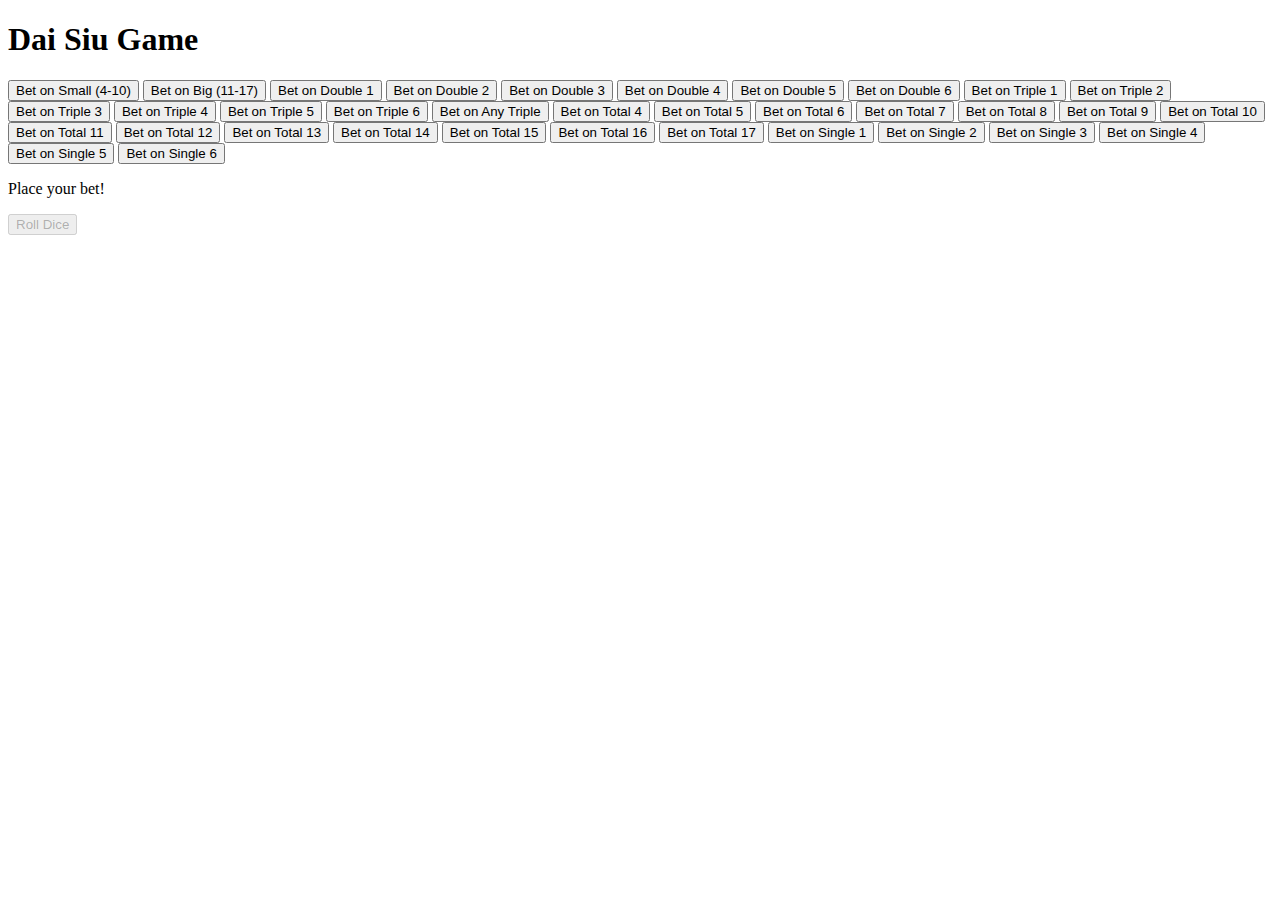
==== idex.html @ 5a91f17e "Create idex.html" ====
<!DOCTYPE html>
<html lang="en">
<head>
    <meta charset="UTF-8">
    <meta name="viewport" content="width=device-width, initial-scale=1.0">
    <title>Dai Siu Game</title>
    <link rel="stylesheet" href="styles.css">
</head>
<body>
    <div class="container">
        <h1>Dai Siu Game</h1>
        <div class="betting-options">
            <button onclick="placeBet('small')">Bet on Small (4-10)</button>
            <button onclick="placeBet('big')">Bet on Big (11-17)</button>
            <button onclick="placeBet('double-1')">Bet on Double 1</button>
            <button onclick="placeBet('double-2')">Bet on Double 2</button>
            <button onclick="placeBet('double-3')">Bet on Double 3</button>
            <button onclick="placeBet('double-4')">Bet on Double 4</button>
            <button onclick="placeBet('double-5')">Bet on Double 5</button>
            <button onclick="placeBet('double-6')">Bet on Double 6</button>
            <button onclick="placeBet('triple-1')">Bet on Triple 1</button>
            <button onclick="placeBet('triple-2')">Bet on Triple 2</button>
            <button onclick="placeBet('triple-3')">Bet on Triple 3</button>
            <button onclick="placeBet('triple-4')">Bet on Triple 4</button>
            <button onclick="placeBet('triple-5')">Bet on Triple 5</button>
            <button onclick="placeBet('triple-6')">Bet on Triple 6</button>
            <button onclick="placeBet('any-triple')">Bet on Any Triple</button>
            <button onclick="placeBet('total-4')">Bet on Total 4</button>
            <button onclick="placeBet('total-5')">Bet on Total 5</button>
            <button onclick="placeBet('total-6')">Bet on Total 6</button>
            <button onclick="placeBet('total-7')">Bet on Total 7</button>
            <button onclick="placeBet('total-8')">Bet on Total 8</button>
            <button onclick="placeBet('total-9')">Bet on Total 9</button>
            <button onclick="placeBet('total-10')">Bet on Total 10</button>
            <button onclick="placeBet('total-11')">Bet on Total 11</button>
            <button onclick="placeBet('total-12')">Bet on Total 12</button>
            <button onclick="placeBet('total-13')">Bet on Total 13</button>
            <button onclick="placeBet('total-14')">Bet on Total 14</button>
            <button onclick="placeBet('total-15')">Bet on Total 15</button>
            <button onclick="placeBet('total-16')">Bet on Total 16</button>
            <button onclick="placeBet('total-17')">Bet on Total 17</button>
            <button onclick="placeBet('single-1')">Bet on Single 1</button>
            <button onclick="placeBet('single-2')">Bet on Single 2</button>
            <button onclick="placeBet('single-3')">Bet on Single 3</button>
            <button onclick="placeBet('single-4')">Bet on Single 4</button>
            <button onclick="placeBet('single-5')">Bet on Single 5</button>
            <button onclick="placeBet('single-6')">Bet on Single 6</button>
        </div>
        <div class="game-info">
            <p id="bet-info">Place your bet!</p>
            <button id="roll-dice" onclick="rollDice()" disabled>Roll Dice</button>
        </div>
        <div class="dice-results">
            <p id="dice-result"></p>
        </div>
        <div class="game-result">
            <p id="result"></p>
        </div>
    </div>
    <script src="script.js"></script>
</body>
</html>
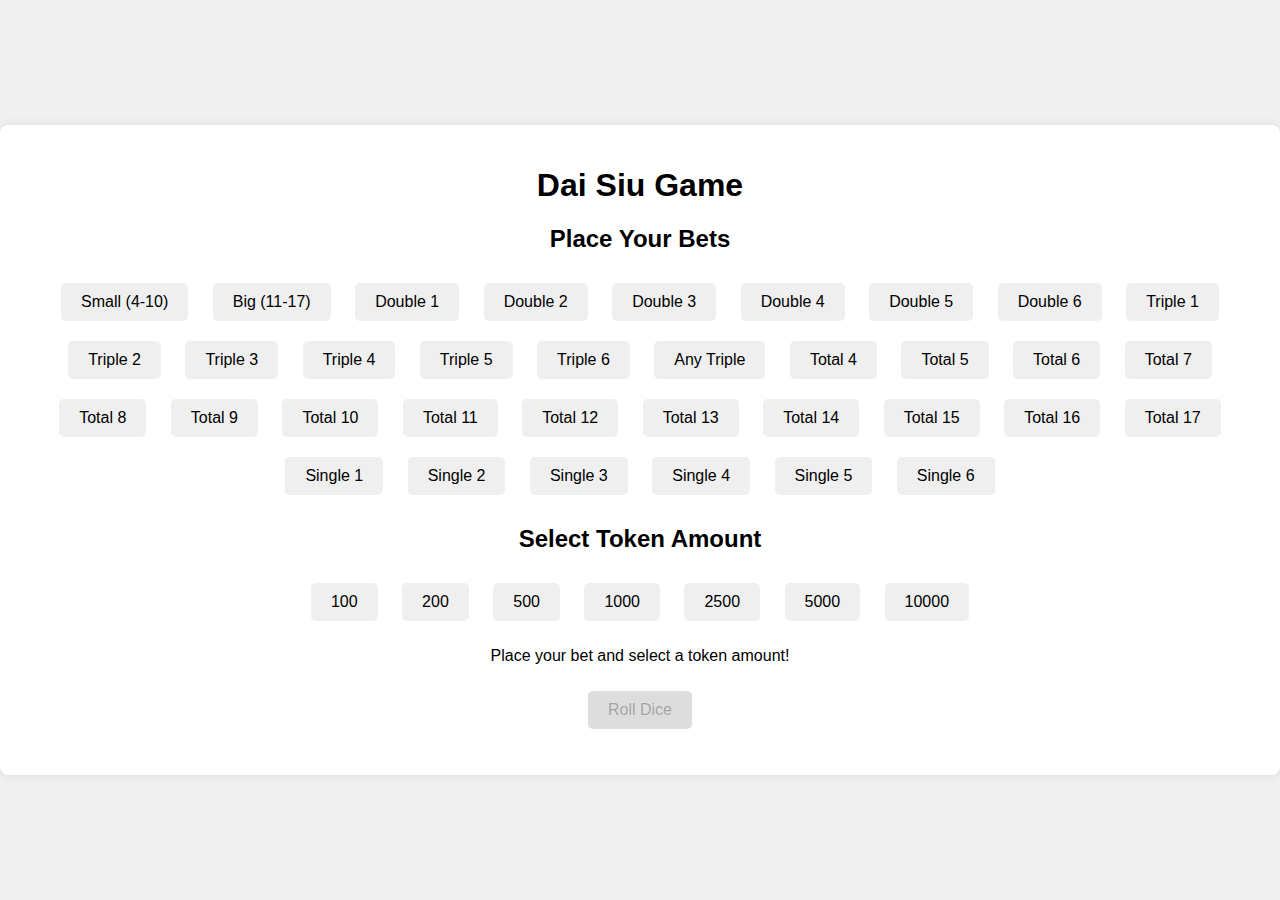
==== commit 0a221493: "Update idex.html" ====
--- a/idex.html
+++ b/idex.html
@@ -10,44 +10,60 @@
     <div class="container">
         <h1>Dai Siu Game</h1>
         <div class="betting-options">
-            <button onclick="placeBet('small')">Bet on Small (4-10)</button>
-            <button onclick="placeBet('big')">Bet on Big (11-17)</button>
-            <button onclick="placeBet('double-1')">Bet on Double 1</button>
-            <button onclick="placeBet('double-2')">Bet on Double 2</button>
-            <button onclick="placeBet('double-3')">Bet on Double 3</button>
-            <button onclick="placeBet('double-4')">Bet on Double 4</button>
-            <button onclick="placeBet('double-5')">Bet on Double 5</button>
-            <button onclick="placeBet('double-6')">Bet on Double 6</button>
-            <button onclick="placeBet('triple-1')">Bet on Triple 1</button>
-            <button onclick="placeBet('triple-2')">Bet on Triple 2</button>
-            <button onclick="placeBet('triple-3')">Bet on Triple 3</button>
-            <button onclick="placeBet('triple-4')">Bet on Triple 4</button>
-            <button onclick="placeBet('triple-5')">Bet on Triple 5</button>
-            <button onclick="placeBet('triple-6')">Bet on Triple 6</button>
-            <button onclick="placeBet('any-triple')">Bet on Any Triple</button>
-            <button onclick="placeBet('total-4')">Bet on Total 4</button>
-            <button onclick="placeBet('total-5')">Bet on Total 5</button>
-            <button onclick="placeBet('total-6')">Bet on Total 6</button>
-            <button onclick="placeBet('total-7')">Bet on Total 7</button>
-            <button onclick="placeBet('total-8')">Bet on Total 8</button>
-            <button onclick="placeBet('total-9')">Bet on Total 9</button>
-            <button onclick="placeBet('total-10')">Bet on Total 10</button>
-            <button onclick="placeBet('total-11')">Bet on Total 11</button>
-            <button onclick="placeBet('total-12')">Bet on Total 12</button>
-            <button onclick="placeBet('total-13')">Bet on Total 13</button>
-            <button onclick="placeBet('total-14')">Bet on Total 14</button>
-            <button onclick="placeBet('total-15')">Bet on Total 15</button>
-            <button onclick="placeBet('total-16')">Bet on Total 16</button>
-            <button onclick="placeBet('total-17')">Bet on Total 17</button>
-            <button onclick="placeBet('single-1')">Bet on Single 1</button>
-            <button onclick="placeBet('single-2')">Bet on Single 2</button>
-            <button onclick="placeBet('single-3')">Bet on Single 3</button>
-            <button onclick="placeBet('single-4')">Bet on Single 4</button>
-            <button onclick="placeBet('single-5')">Bet on Single 5</button>
-            <button onclick="placeBet('single-6')">Bet on Single 6</button>
+            <h2>Place Your Bets</h2>
+            <div class="bet-buttons">
+                <button onclick="placeBet('small')">Small (4-10)</button>
+                <button onclick="placeBet('big')">Big (11-17)</button>
+                <!-- Add buttons for other bets here... -->
+                <button onclick="placeBet('double-1')">Double 1</button>
+                <button onclick="placeBet('double-2')">Double 2</button>
+                <button onclick="placeBet('double-3')">Double 3</button>
+                <button onclick="placeBet('double-4')">Double 4</button>
+                <button onclick="placeBet('double-5')">Double 5</button>
+                <button onclick="placeBet('double-6')">Double 6</button>
+                <button onclick="placeBet('triple-1')">Triple 1</button>
+                <button onclick="placeBet('triple-2')">Triple 2</button>
+                <button onclick="placeBet('triple-3')">Triple 3</button>
+                <button onclick="placeBet('triple-4')">Triple 4</button>
+                <button onclick="placeBet('triple-5')">Triple 5</button>
+                <button onclick="placeBet('triple-6')">Triple 6</button>
+                <button onclick="placeBet('any-triple')">Any Triple</button>
+                <button onclick="placeBet('total-4')">Total 4</button>
+                <button onclick="placeBet('total-5')">Total 5</button>
+                <button onclick="placeBet('total-6')">Total 6</button>
+                <button onclick="placeBet('total-7')">Total 7</button>
+                <button onclick="placeBet('total-8')">Total 8</button>
+                <button onclick="placeBet('total-9')">Total 9</button>
+                <button onclick="placeBet('total-10')">Total 10</button>
+                <button onclick="placeBet('total-11')">Total 11</button>
+                <button onclick="placeBet('total-12')">Total 12</button>
+                <button onclick="placeBet('total-13')">Total 13</button>
+                <button onclick="placeBet('total-14')">Total 14</button>
+                <button onclick="placeBet('total-15')">Total 15</button>
+                <button onclick="placeBet('total-16')">Total 16</button>
+                <button onclick="placeBet('total-17')">Total 17</button>
+                <button onclick="placeBet('single-1')">Single 1</button>
+                <button onclick="placeBet('single-2')">Single 2</button>
+                <button onclick="placeBet('single-3')">Single 3</button>
+                <button onclick="placeBet('single-4')">Single 4</button>
+                <button onclick="placeBet('single-5')">Single 5</button>
+                <button onclick="placeBet('single-6')">Single 6</button>
+            </div>
+        </div>
+        <div class="token-options">
+            <h2>Select Token Amount</h2>
+            <div class="token-buttons">
+                <button onclick="selectToken(100)">100</button>
+                <button onclick="selectToken(200)">200</button>
+                <button onclick="selectToken(500)">500</button>
+                <button onclick="selectToken(1000)">1000</button>
+                <button onclick="selectToken(2500)">2500</button>
+                <button onclick="selectToken(5000)">5000</button>
+                <button onclick="selectToken(10000)">10000</button>
+            </div>
         </div>
         <div class="game-info">
-            <p id="bet-info">Place your bet!</p>
+            <p id="bet-info">Place your bet and select a token amount!</p>
             <button id="roll-dice" onclick="rollDice()" disabled>Roll Dice</button>
         </div>
         <div class="dice-results">
--- a/styles.css
+++ b/styles.css
@@ -0,0 +1,31 @@
+body {
+    font-family: Arial, sans-serif;
+    background-color: #f0f0f0;
+    display: flex;
+    justify-content: center;
+    align-items: center;
+    height: 100vh;
+    margin: 0;
+}
+
+.container {
+    text-align: center;
+    background: white;
+    padding: 20px;
+    border-radius: 8px;
+    box-shadow: 0 0 10px rgba(0, 0, 0, 0.1);
+}
+
+button {
+    padding: 10px 20px;
+    margin: 10px;
+    font-size: 16px;
+    border: none;
+    border-radius: 5px;
+    cursor: pointer;
+}
+
+button:disabled {
+    background-color: #ddd;
+    cursor: not-allowed;
+}
